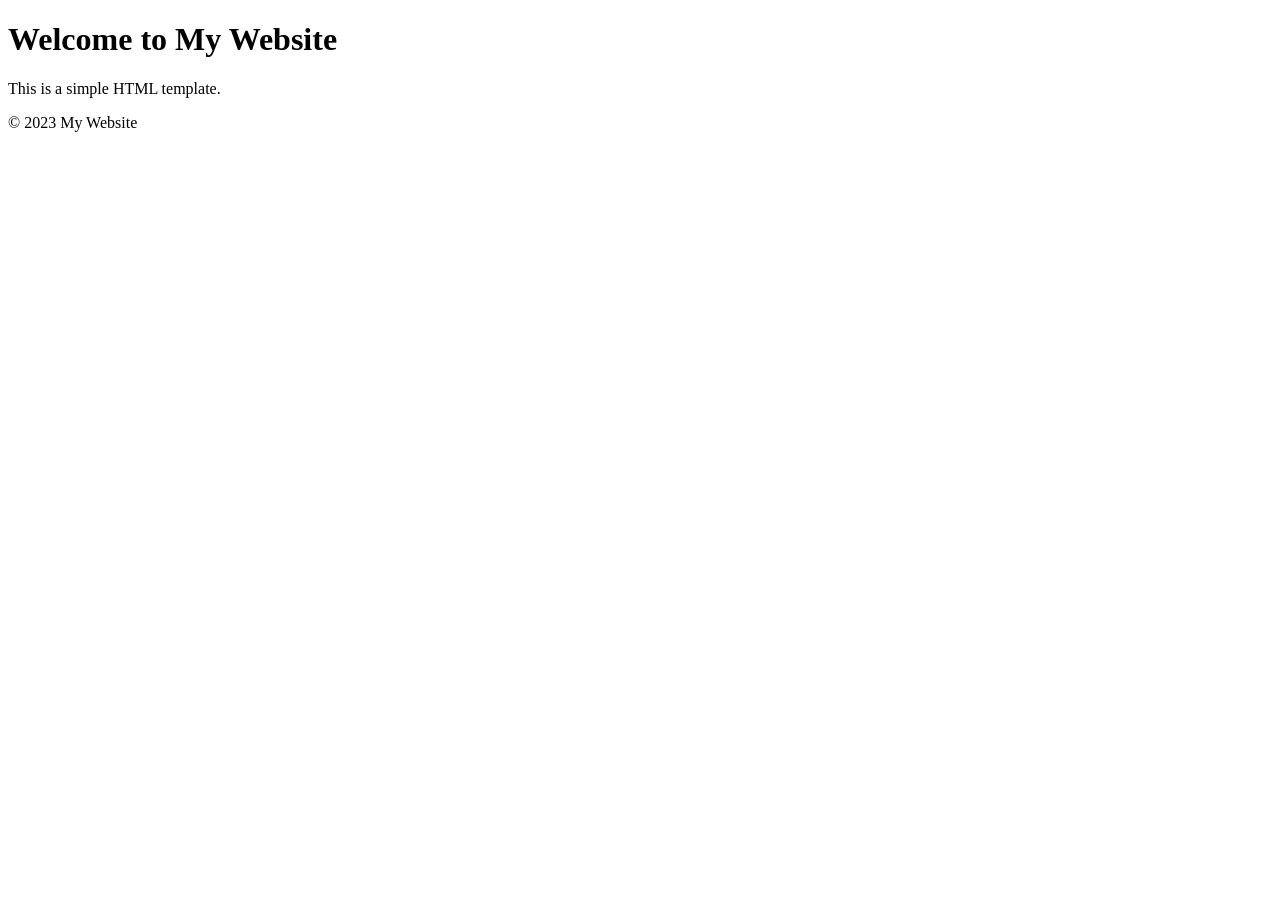
==== home.html @ 7d570790 "made new changes" ====
<!DOCTYPE html>
<html lang="en">
<head>
    <meta charset="UTF-8">
    <meta name="viewport" content="width=device-width, initial-scale=1.0">
    <title>Document</title>
</head>
<body>
    <h1>Welcome to My Website</h1>
    <p>This is a simple HTML template.</p>
    <footer>
        <p>&copy; 2023 My Website</p>
    </footer>
</body>
</html>
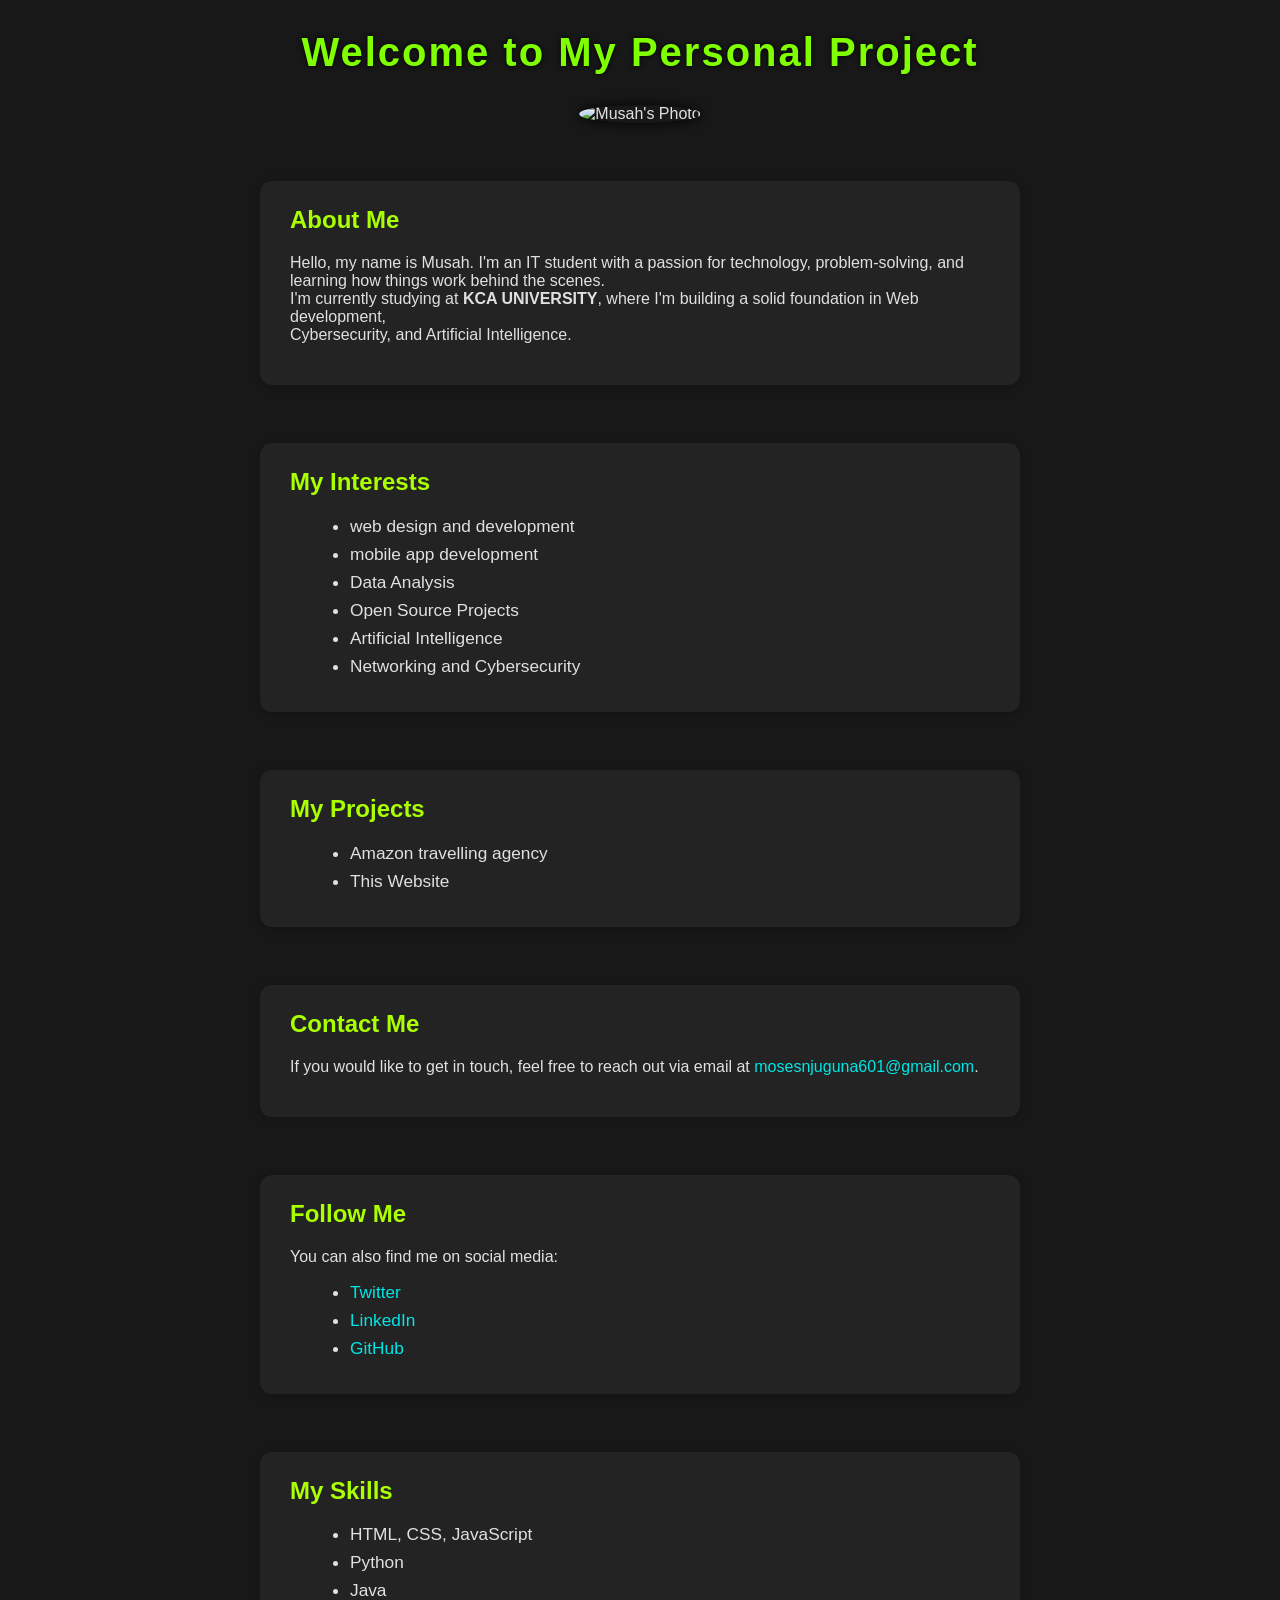
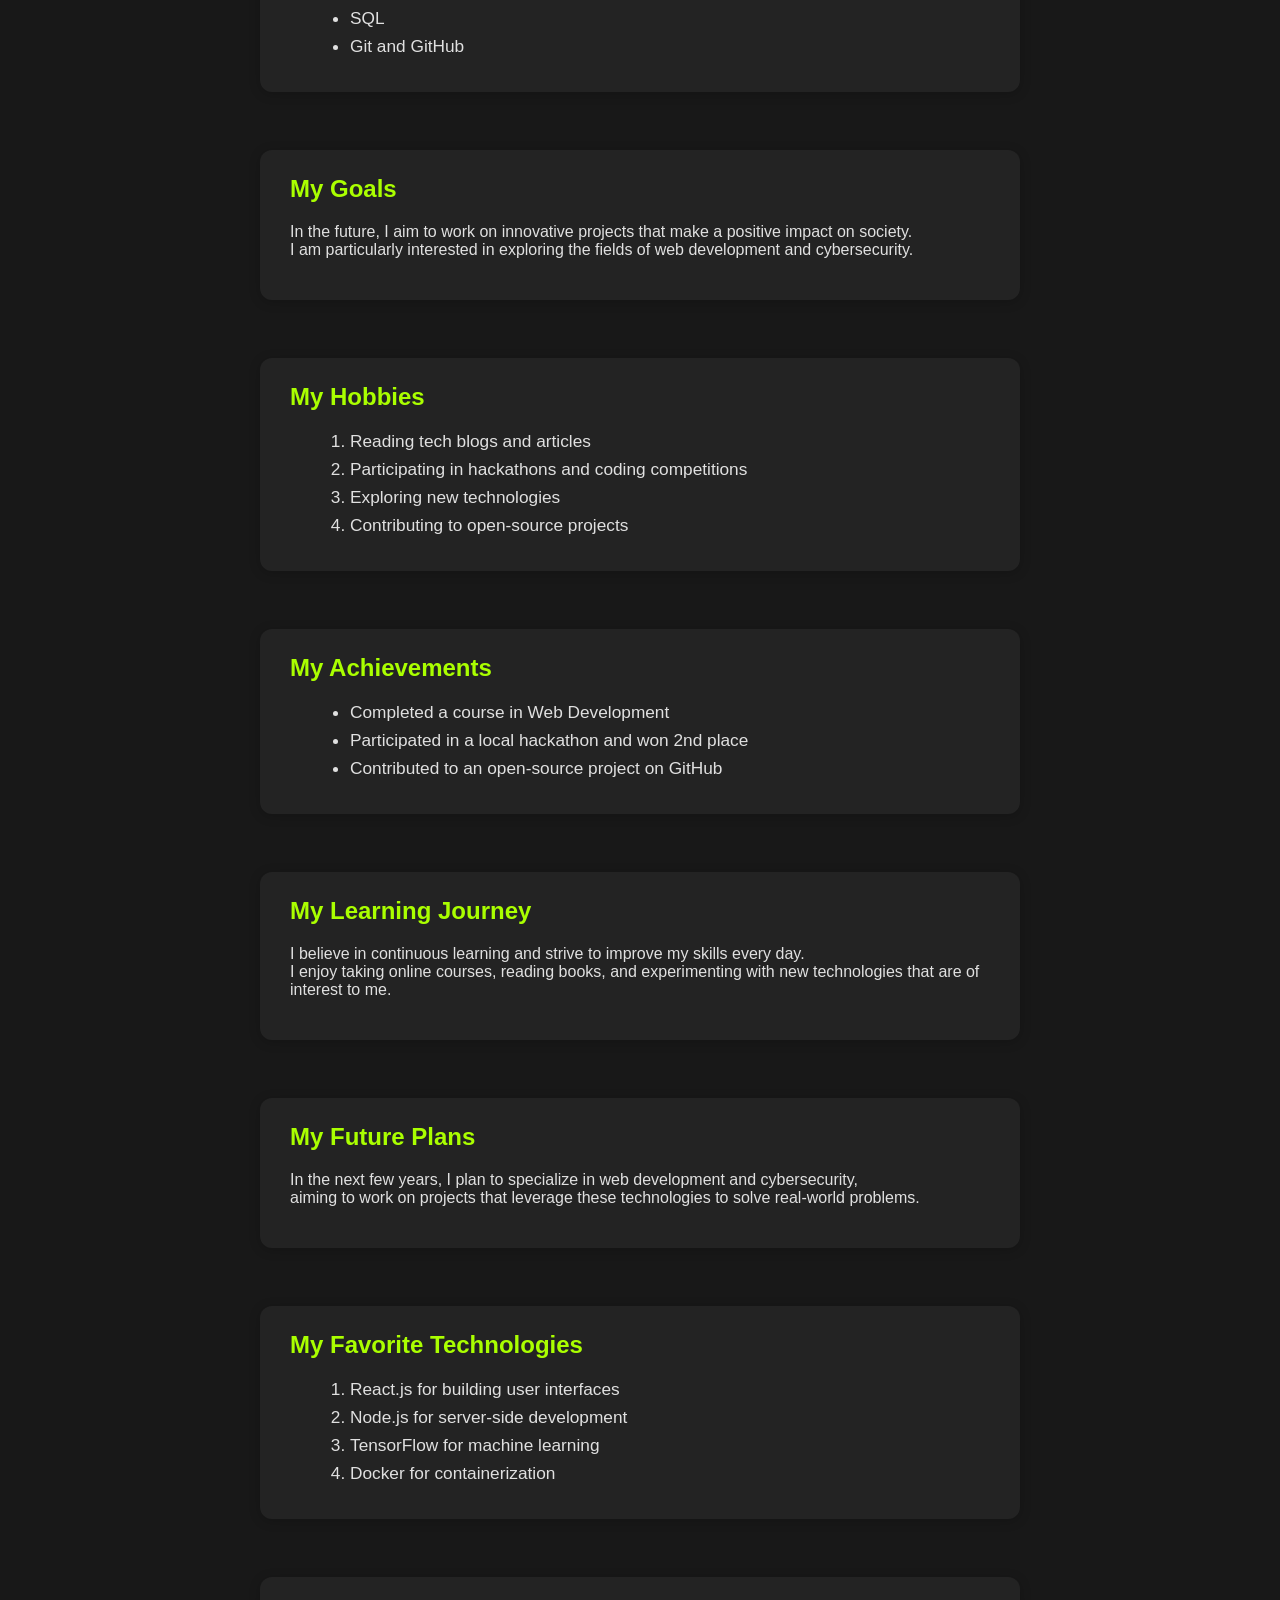
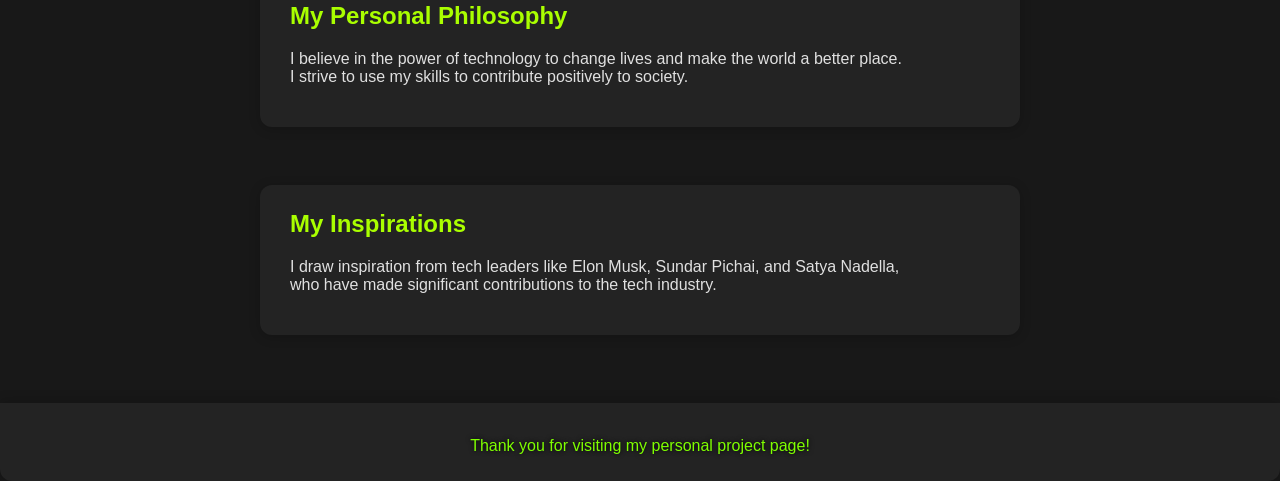
==== commit f858f3f5: "my first commit" ====
--- a/home.html
+++ b/home.html
@@ -3,13 +3,184 @@
 <head>
     <meta charset="UTF-8">
     <meta name="viewport" content="width=device-width, initial-scale=1.0">
-    <title>Document</title>
+    <title>PERSONAL PROJECT</title>
+    <style>
+        body {
+            background: #181818;
+            color: #e0e0e0;
+            font-family: 'Segoe UI', Arial, sans-serif;
+            margin: 0;
+            padding: 0;
+        }
+        header h1 {
+            margin: 0;
+            padding: 30px 0 10px 0;
+            font-size: 2.5em;
+            letter-spacing: 2px;
+            color: chartreuse;
+            text-shadow: 0px 0px 5px #000;
+        }
+        section {
+            background: #232323;
+            margin: 30px auto 10px auto;
+            padding: 25px 30px;
+            border-radius: 12px;
+            max-width: 700px;
+            box-shadow: 0 2px 12px rgba(0,0,0,0.2);
+        }
+        h2 {
+            color: #aaff00;
+            margin-top: 0;
+        }
+        ul, ol {
+            margin: 10px 0 10px 20px;
+        }
+        li {
+            margin-bottom: 7px;
+            font-size: 1.08em;
+        }
+        a {
+            color: #00e6e6;
+            text-decoration: none;
+            transition: color 0.2s;
+        }
+        a:hover {
+            color: #ffcc00;
+            text-decoration: underline;
+        }
+        img {
+            border-radius: 50%;
+            width: 160px;
+            height: 160px;
+            object-fit: cover;
+            margin: 20px 0 10px 0;
+            box-shadow: 0 0 12px #000;
+        }
+        footer {
+            margin-top: 40px;
+            padding: 18px 0 10px 0;
+            background: #232323;
+            color: chartreuse;
+            text-align: center;
+            border-radius: 0 0 12px 12px;
+            box-shadow: 0 -2px 12px rgba(0,0,0,0.2);
+        }
+        @media (max-width: 800px) {
+            section {
+                max-width: 95vw;
+                padding: 15px 5vw;
+            }
+            img {
+                width: 120px;
+                height: 120px;
+            }
+        }
+    </style>
+    <header>
+        <h1 style="text-align: center; justify-content: center;list-style: lower-latin; color: chartreuse;text-shadow: 0px 0px 5px rgb(0, 0, 0);">Welcome to My Personal Project</h1>
+    </header>
 </head>
 <body>
-    <h1>Welcome to My Website</h1>
-    <p>This is a simple HTML template.</p>
-    <footer>
-        <p>&copy; 2023 My Website</p>
+    <div style="width: auto; height: 20%;text-align: center;justify-content: center;">
+        <img src="images/musah.PTP.jpg" alt="Musah's Photo">
+    </div> <br>
+    <section>
+        <h2>About Me</h2>
+        <p>Hello, my name is Musah. I'm an IT student with a passion for technology, problem-solving, and learning how things work behind the scenes. <br>
+    I'm currently studying at <strong>KCA UNIVERSITY</strong>, where I'm building a solid foundation in Web development, <br>
+    Cybersecurity, and Artificial Intelligence.</p>
+
+    </section> <br>
+    <section>
+        <h2>My Interests</h2>
+        <ul>
+            <li>web design and development</li>
+            <li>mobile app development</li>
+            <li>Data Analysis</li>
+            <li>Open Source Projects</li>
+            <li>Artificial Intelligence</li>
+            <li>Networking and Cybersecurity</li>
+        </ul>
+    </section> <br>
+    <section>
+        <h2>My Projects</h2>
+        <ul>
+            <li>Amazon travelling agency</li>
+            <li>This Website</li>
+
+        </ul>
+    </section> <br>
+    <section>
+        <h2>Contact Me</h2>
+        <p>If you would like to get in touch, feel free to reach out via email at <a href="mailto:mosesnjuguna601@gmail.com">mosesnjuguna601@gmail.com</a>.</p>
+    </section> <br>
+    <section>
+        <h2>Follow Me</h2>
+        <p>You can also find me on social media:</p>
+        <ul>
+            <li><a href="https://x.com/MosesNjuguna601?t=ttAq_5xWs6pA3xmN5UM6TA&s=09">Twitter</a></li>
+            <li><a href="https://www.linkedin.com/in/njuguna-moses-bba23a352?utm_source=share&utm_campaign=share_via&utm_content=profile&utm_medium=android_app">LinkedIn</a></li>
+            <li><a href="https://github.com/Moses25422/moses-github.git">GitHub</a></li>
+        </ul>
+    </section> <br>
+    <section>
+        <h2>My Skills</h2>
+        <ul>
+            <li>HTML, CSS, JavaScript</li>
+            <li>Python</li>
+            <li>Java</li>
+            <li>SQL</li>
+            <li>Git and GitHub</li>
+        </ul>
+    </section> <br>
+    <section>
+        <h2>My Goals</h2>
+        <p>In the future, I aim to work on innovative projects that make a positive impact on society. <br> I am particularly interested in exploring the fields of web development and cybersecurity.</p>
+    </section> <br>
+    <section>
+        <h2>My Hobbies</h2>
+        <ol>
+            <li>Reading tech blogs and articles</li>
+            <li>Participating in hackathons and coding competitions</li>
+            <li>Exploring new technologies</li>
+            <li>Contributing to open-source projects</li>
+        </ol>
+    </section> <br>
+    <section>
+        <h2>My Achievements</h2>
+        <ul>
+            <li>Completed a course in Web Development</li>
+            <li>Participated in a local hackathon and won 2nd place</li>
+            <li>Contributed to an open-source project on GitHub</li>
+        </ul>
+    </section> <br>
+    <section>
+        <h2>My Learning Journey</h2>
+        <p>I believe in continuous learning and strive to improve my skills every day. <br>I enjoy taking online courses, reading books, and experimenting with new technologies that are of interest to me.</p>
+    </section> <br>
+    <section>
+        <h2>My Future Plans</h2>
+        <p>In the next few years, I plan to specialize in web development and cybersecurity, <br> aiming to work on projects that leverage these technologies to solve real-world problems.</p>
+    </section> <br>
+    <section>
+        <h2>My Favorite Technologies</h2>
+        <ol>
+            <li>React.js for building user interfaces</li>
+            <li>Node.js for server-side development</li>
+            <li>TensorFlow for machine learning</li>
+            <li>Docker for containerization</li>
+        </ol>
+    </section> <br>
+    <section>
+        <h2>My Personal Philosophy</h2>
+        <p>I believe in the power of technology to change lives and make the world a better place. <br> I strive to use my skills to contribute positively to society.</p>
+    </section> <br>
+    <section>
+        <h2>My Inspirations</h2>
+        <p>I draw inspiration from tech leaders like Elon Musk, Sundar Pichai, and Satya Nadella, <br> who have made significant contributions to the tech industry.</p>
+    </section> <br>
+    <footer style="text-align: center; justify-content: center; color: chartreuse; text-shadow: 0px 0px 5px rgb(0, 0, 0);">
+        <p>Thank you for visiting my personal project page!</p>
     </footer>
 </body>
 </html>
